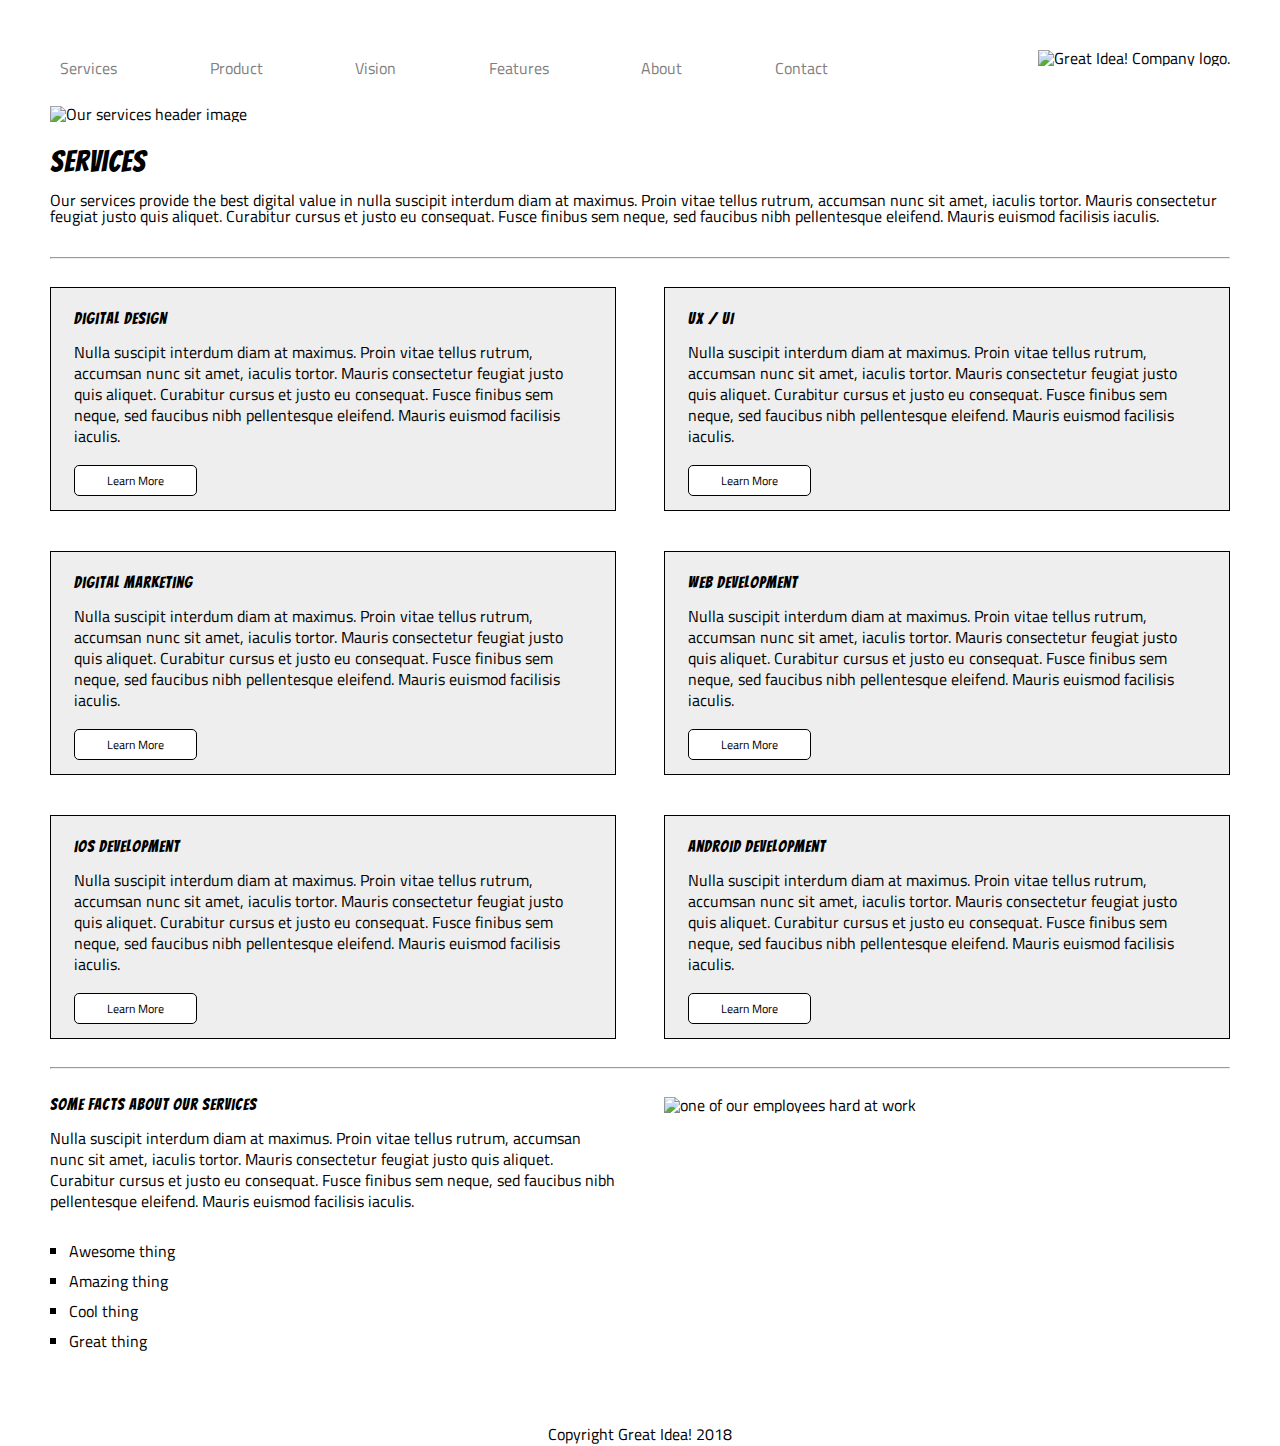
==== great-idea/services.html @ b0520913 "changed page to use flexbox" ====
<!DOCTYPE html>

<html lang="en">
  <head>
    <meta charset="utf-8" />

    <title>Great Idea!</title>

    <link
      href="https://fonts.googleapis.com/css?family=Bangers|Titillium+Web"
      rel="stylesheet"
    />
    <link rel="stylesheet" href="css/services.css" />

    <!--[if lt IE 9]>
      <script src="https://cdnjs.cloudflare.com/ajax/libs/html5shiv/3.7.3/html5shiv.js"></script>
    <![endif]-->
  </head>

  <body>
    <nav>
      <ul>
        <li><a href="services.html">Services</a></li>
        <li><a href="#">Product</a></li>
        <li><a href="#">Vision</a></li>
        <li><a href="#">Features</a></li>
        <li><a href="#">About</a></li>
        <li><a href="#">Contact</a></li>
      </ul>

      <img class="logo" src="img/logo.png" alt="Great Idea! Company logo." />
    </nav>

    <header>
      <img
        class="services-header-img"
        src="img/services-header.jpg"
        alt="Our services header image"
      />

      <h1>Services</h1>
      <p>
        Our services provide the best digital value in nulla suscipit interdum
        diam at maximus. Proin vitae tellus rutrum, accumsan nunc sit amet,
        iaculis tortor. Mauris consectetur feugiat justo quis aliquet. Curabitur
        cursus et justo eu consequat. Fusce finibus sem neque, sed faucibus nibh
        pellentesque eleifend. Mauris euismod facilisis iaculis.
      </p>
    </header>

    <hr />

    <article class="services">
      <section>
        <h2>Digital Design</h2>
        <p>
          Nulla suscipit interdum diam at maximus. Proin vitae tellus rutrum,
          accumsan nunc sit amet, iaculis tortor. Mauris consectetur feugiat
          justo quis aliquet. Curabitur cursus et justo eu consequat. Fusce
          finibus sem neque, sed faucibus nibh pellentesque eleifend. Mauris
          euismod facilisis iaculis.
        </p>
        <a href="#">Learn More</a>
      </section>
      <section>
        <h2>UX / UI</h2>
        <p>
          Nulla suscipit interdum diam at maximus. Proin vitae tellus rutrum,
          accumsan nunc sit amet, iaculis tortor. Mauris consectetur feugiat
          justo quis aliquet. Curabitur cursus et justo eu consequat. Fusce
          finibus sem neque, sed faucibus nibh pellentesque eleifend. Mauris
          euismod facilisis iaculis.
        </p>
        <a href="#">Learn More</a>
      </section>
      <section>
        <h2>Digital Marketing</h2>
        <p>
          Nulla suscipit interdum diam at maximus. Proin vitae tellus rutrum,
          accumsan nunc sit amet, iaculis tortor. Mauris consectetur feugiat
          justo quis aliquet. Curabitur cursus et justo eu consequat. Fusce
          finibus sem neque, sed faucibus nibh pellentesque eleifend. Mauris
          euismod facilisis iaculis.
        </p>
        <a href="#">Learn More</a>
      </section>
      <section>
        <h2>Web Development</h2>
        <p>
          Nulla suscipit interdum diam at maximus. Proin vitae tellus rutrum,
          accumsan nunc sit amet, iaculis tortor. Mauris consectetur feugiat
          justo quis aliquet. Curabitur cursus et justo eu consequat. Fusce
          finibus sem neque, sed faucibus nibh pellentesque eleifend. Mauris
          euismod facilisis iaculis.
        </p>
        <a href="#">Learn More</a>
      </section>
      <section>
        <h2>iOS Development</h2>
        <p>
          Nulla suscipit interdum diam at maximus. Proin vitae tellus rutrum,
          accumsan nunc sit amet, iaculis tortor. Mauris consectetur feugiat
          justo quis aliquet. Curabitur cursus et justo eu consequat. Fusce
          finibus sem neque, sed faucibus nibh pellentesque eleifend. Mauris
          euismod facilisis iaculis.
        </p>
        <a href="#">Learn More</a>
      </section>
      <section>
        <h2>Android Development</h2>
        <p>
          Nulla suscipit interdum diam at maximus. Proin vitae tellus rutrum,
          accumsan nunc sit amet, iaculis tortor. Mauris consectetur feugiat
          justo quis aliquet. Curabitur cursus et justo eu consequat. Fusce
          finibus sem neque, sed faucibus nibh pellentesque eleifend. Mauris
          euismod facilisis iaculis.
        </p>
        <a href="#">Learn More</a>
      </section>
    </article>

    <hr />

    <article class="facts">
      <section>
        <h2>Some Facts About Our Services</h2>
        <p>
          Nulla suscipit interdum diam at maximus. Proin vitae tellus rutrum,
          accumsan nunc sit amet, iaculis tortor. Mauris consectetur feugiat
          justo quis aliquet. Curabitur cursus et justo eu consequat. Fusce
          finibus sem neque, sed faucibus nibh pellentesque eleifend. Mauris euismod facilisis iaculis.
        </p>
        <ul>
          <li>Awesome thing</li>
          <li>Amazing thing</li>
          <li>Cool thing</li>
          <li>Great thing</li>
        </ul>
      </section>
      <section>
        <img
          class="services-info-img"
          src="img/services-info.png"
          alt="one of our employees hard at work"
        />
      </section>
    </article>

    <footer>
      <p>Copyright Great Idea! 2018</p>
    </footer>
  </body>
</html>
---- great-idea/css/services.css ----
/* http://meyerweb.com/eric/tools/css/reset/ 
v2.0 | 20110126
License: none (public domain)
*/

html,
body,
div,
span,
applet,
object,
iframe,
h1,
h2,
h3,
h4,
h5,
h6,
p,
blockquote,
pre,
a,
abbr,
acronym,
address,
big,
cite,
code,
del,
dfn,
em,
img,
ins,
kbd,
q,
s,
samp,
small,
strike,
strong,
sub,
sup,
tt,
var,
b,
u,
i,
center,
dl,
dt,
dd,
ol,
ul,
li,
fieldset,
form,
label,
legend,
table,
caption,
tbody,
tfoot,
thead,
tr,
th,
td,
article,
aside,
canvas,
details,
embed,
figure,
figcaption,
footer,
header,
hgroup,
menu,
nav,
output,
ruby,
section,
summary,
time,
mark,
audio,
video {
  margin: 0;
  padding: 0;
  border: 0;
  font-size: 100%;
  font: inherit;
  vertical-align: baseline;
}
/* HTML5 display-role reset for older browsers */
article,
aside,
details,
figcaption,
figure,
footer,
header,
hgroup,
menu,
nav,
section {
  display: block;
}
body {
  line-height: 1;
}
ol,
ul {
  list-style: none;
}
blockquote,
q {
  quotes: none;
}
blockquote:before,
blockquote:after,
q:before,
q:after {
  content: "";
  content: none;
}
table {
  border-collapse: collapse;
  border-spacing: 0;
}

/* Set every element's box-sizing to border-box */
* {
  box-sizing: border-box;
}

html,
body {
  height: 100%;
  font-family: "Titillium Web", sans-serif;
}

h1,
h2,
h3,
h4,
h5 {
  font-family: "Bangers", cursive;
  letter-spacing: 1px;
  margin-bottom: 15px;
}
/* /////////////////////////////////////////////////////////////////////////////////////////// */
body {
  margin: 50px;
}
nav {
  display: flex;
  justify-content: space-between;
  width: 100%;
  padding-bottom: 20px;
}
nav ul {
  display: flex;
  width: 70%;
  justify-content: space-between;
}
nav ul li {
  display: flex;
  text-align: center;
  padding: 10px;
  margin-right: 38px;
}
nav ul li a {
  text-align: center;
  color: grey;
  text-decoration: none;
}
nav img {
  height: 100%;
  vertical-align: middle;
  margin-left: 54px;
}

header {
  width: 100%;
}
header .services-header-img {
  width: 100%;
}
header h1 {
  font-size: 30px;
  padding-top: 25px;
}
header p {
  padding-bottom: 25px;
}
article {
  display: flex;
  flex-flow: wrap;
  justify-content: space-between;
}
article section {
  width: 48%;
}
article section p {
  padding-bottom: 24px;
  line-height: 21px;
}
article section a {
  text-decoration: none;
  border: 1px solid black;
  padding: 5px 32px;
  font-size: 12px;
  border-radius: 5px;
  background: white;
  color: black;
}

.services section {
  background: #eeeeee;
  border: 1px solid black;
  padding: 23px;
  margin: 20px 0 20px 0;
}
.facts section {
  margin: 20px 0;
}
.facts section ul {
  list-style: square;
  padding-left: 19px;
}
.facts section ul li {
  line-height: 30px;
}
.facts section .services-info-img {
  width: 100%;
}

footer {
  text-align: center;
  margin: 50px 0 20px 0;
  }
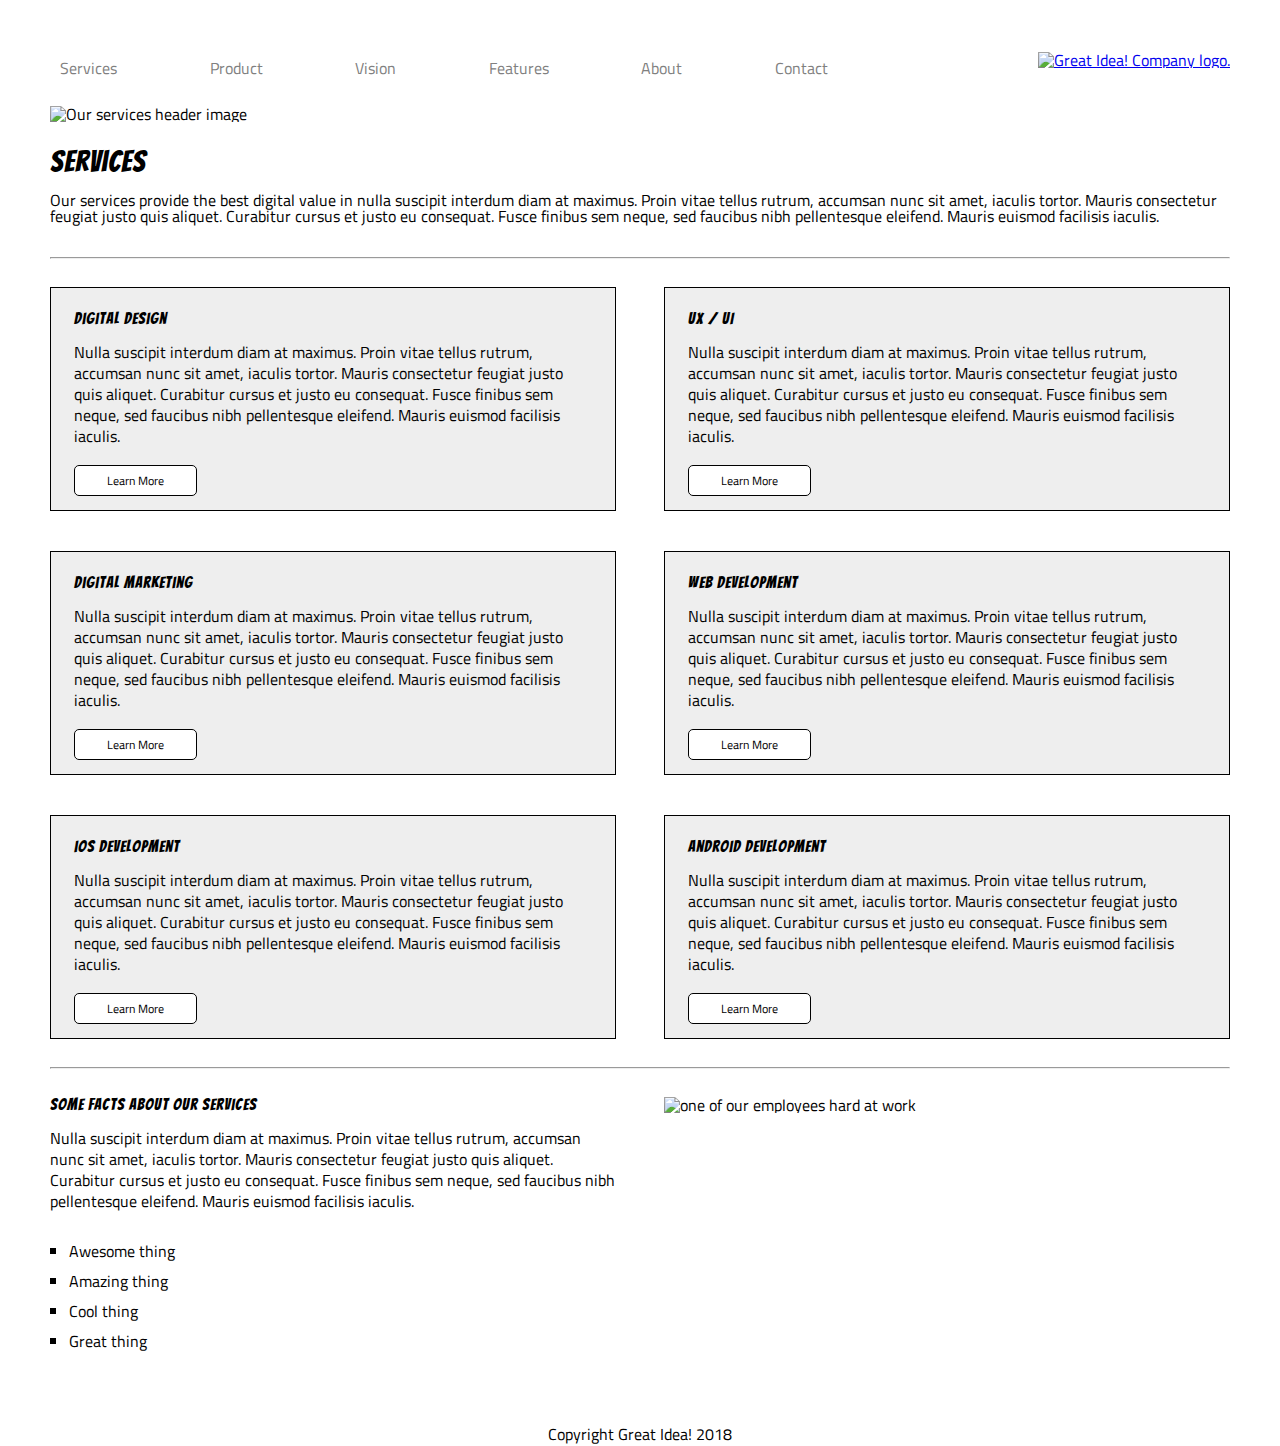
==== commit f07da825: "*centered page for fullscreen view *added product page, stretch goal *nav image takes you back to in" ====
--- a/great-idea/services.html
+++ b/great-idea/services.html
@@ -21,14 +21,14 @@
     <nav>
       <ul>
         <li><a href="services.html">Services</a></li>
-        <li><a href="#">Product</a></li>
+        <li><a href="product.html">Product</a></li>
         <li><a href="#">Vision</a></li>
         <li><a href="#">Features</a></li>
         <li><a href="#">About</a></li>
         <li><a href="#">Contact</a></li>
       </ul>
 
-      <img class="logo" src="img/logo.png" alt="Great Idea! Company logo." />
+      <a href="index.html"><img class="logo" src="img/logo.png" alt="Great Idea! Company logo." /></a>
     </nav>
 
     <header>
